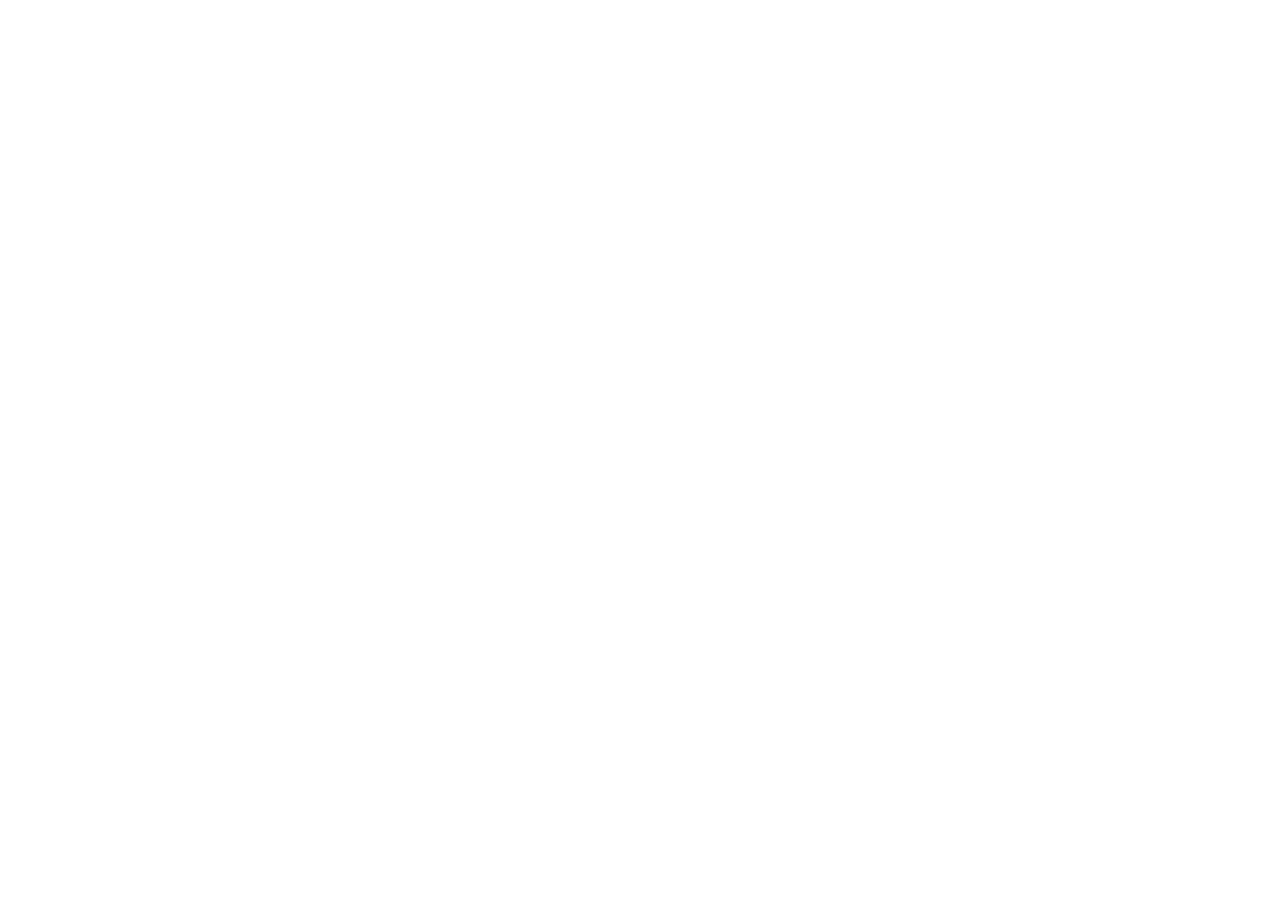
==== privacy-policy.html @ 927560ed "privacy policy" ====
<!DOCTYPE html>
<html lang="en">
    <head>
        <meta charset="UTF-8">
        <meta name="viewport" content="width=device-width, initial-scale=1.0">
        <title>Privacy Policy - Run Buddy</title>
    </head>
    <body>
    
    </body>
</html>
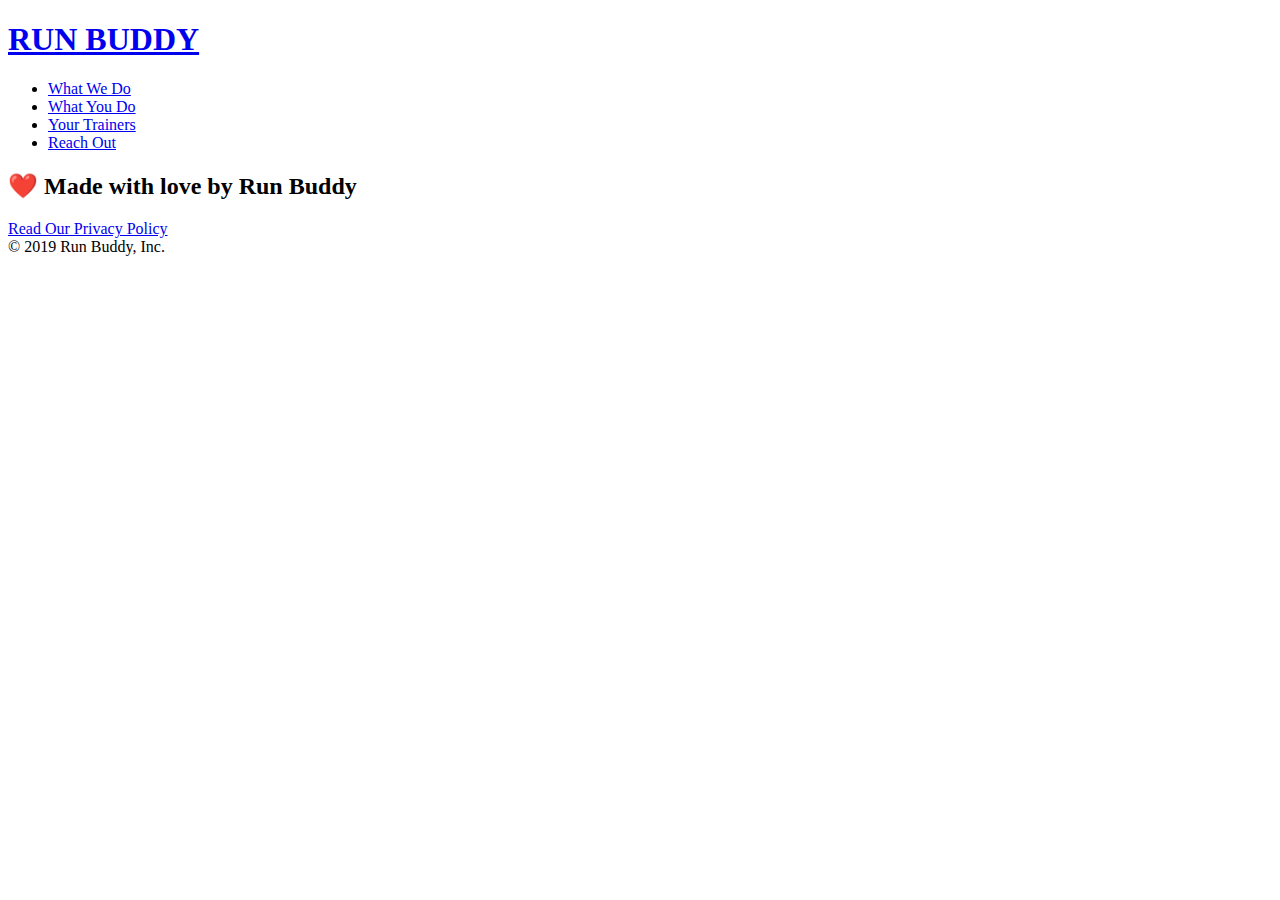
==== commit ff5c8187: "end of 1.6" ====
--- a/privacy-policy.html
+++ b/privacy-policy.html
@@ -6,6 +6,41 @@
         <title>Privacy Policy - Run Buddy</title>
     </head>
     <body>
-    
+        <header>
+            <h1>
+              <a href="/">RUN BUDDY</a>
+            </h1>
+            <nav>
+                <!-- Unorderd list element -->
+              <ul>
+                <li>
+                  <a href="./index.html#what-we-do">What We Do</a>
+                </li>
+                <li>
+                  <a href="./index.html#what-you-do">What You Do</a>
+                </li>
+                <li>
+                  <a href="./index.html#your-trainers">Your Trainers</a>
+                </li>
+                <li>
+                  <a href="./index.html#reach-out">Reach Out</a>
+                </li>
+              </ul>
+            </nav>
+        </header>        
+        
+        <!--hero/jumbotron-->
+        <section class="hero">
+       
+        </section>
+        <!-- end hero -->
+        
+        <footer>
+            <h2>❤️ Made with love by Run Buddy</h2>
+            <div>
+                <a href="#">Read Our Privacy Policy</a><br />
+                &copy; 2019 Run Buddy, Inc.
+            </div>
+        </footer>
     </body>
 </html>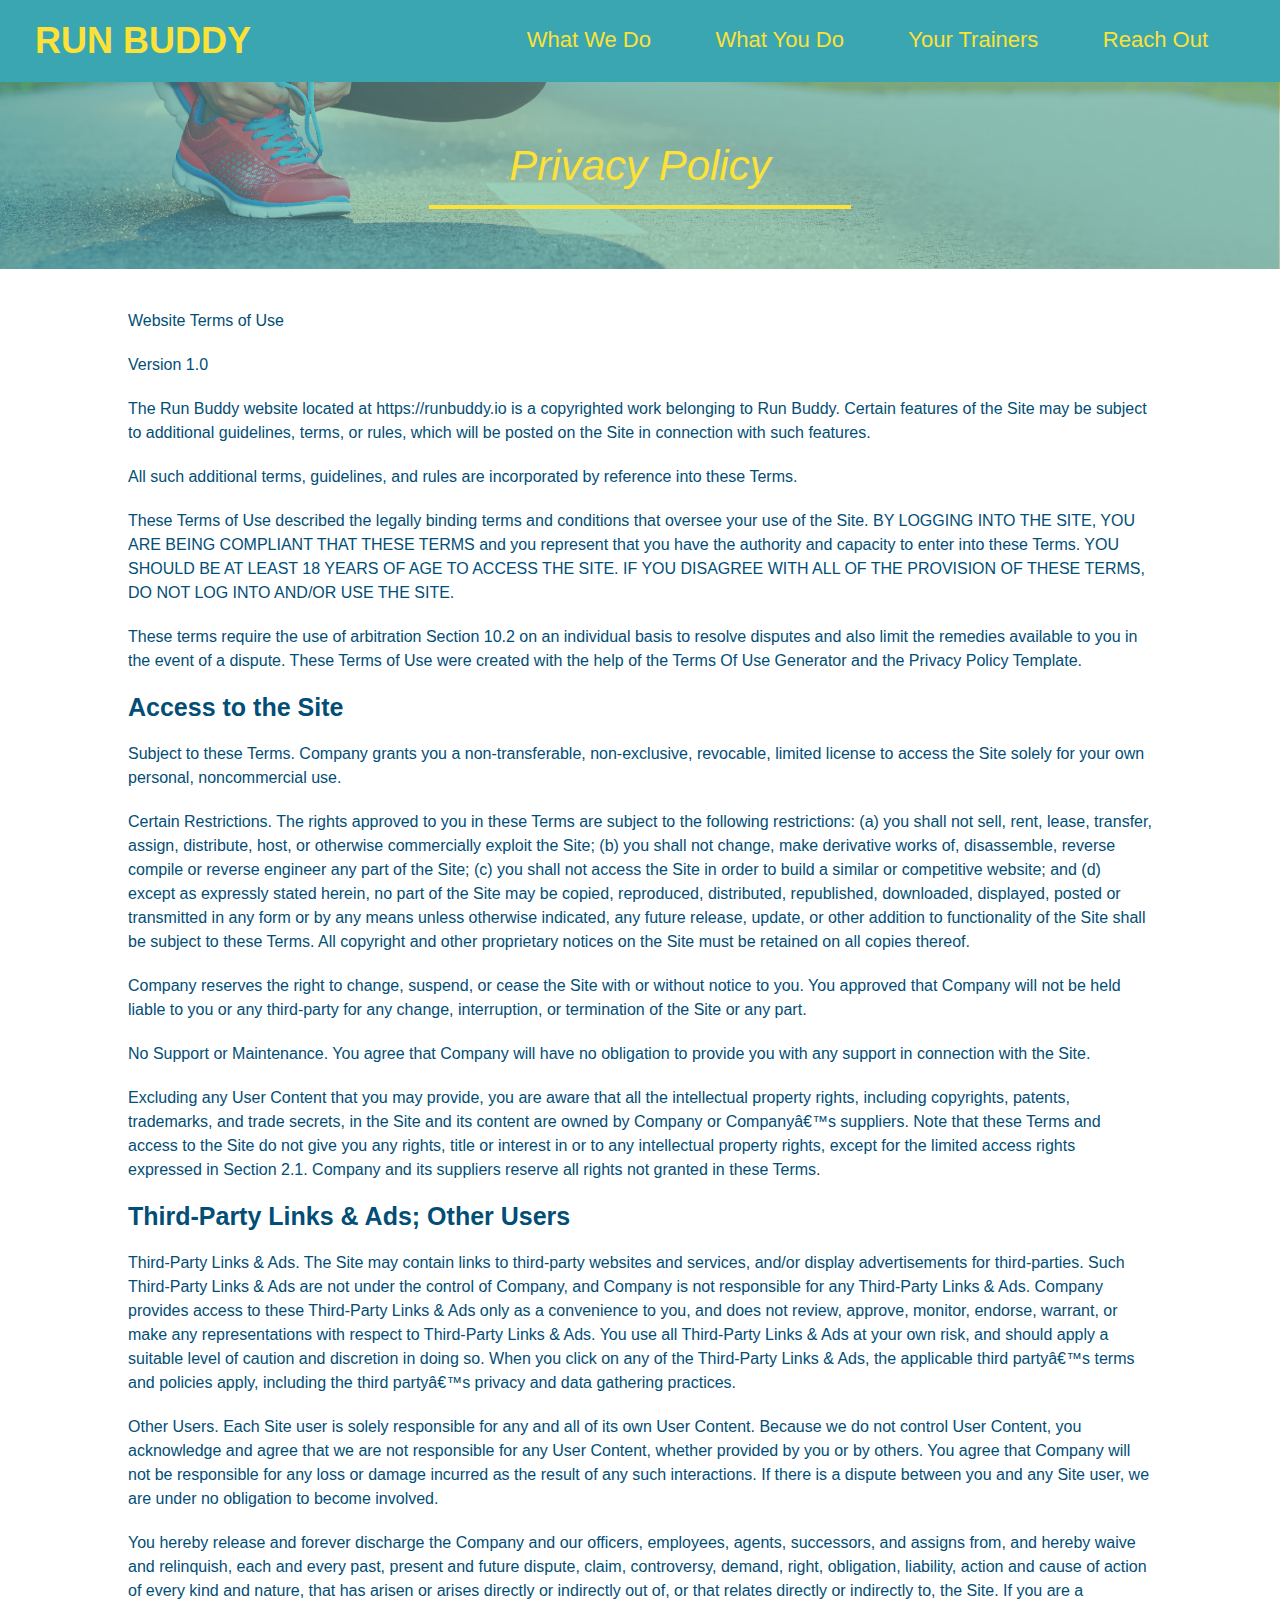
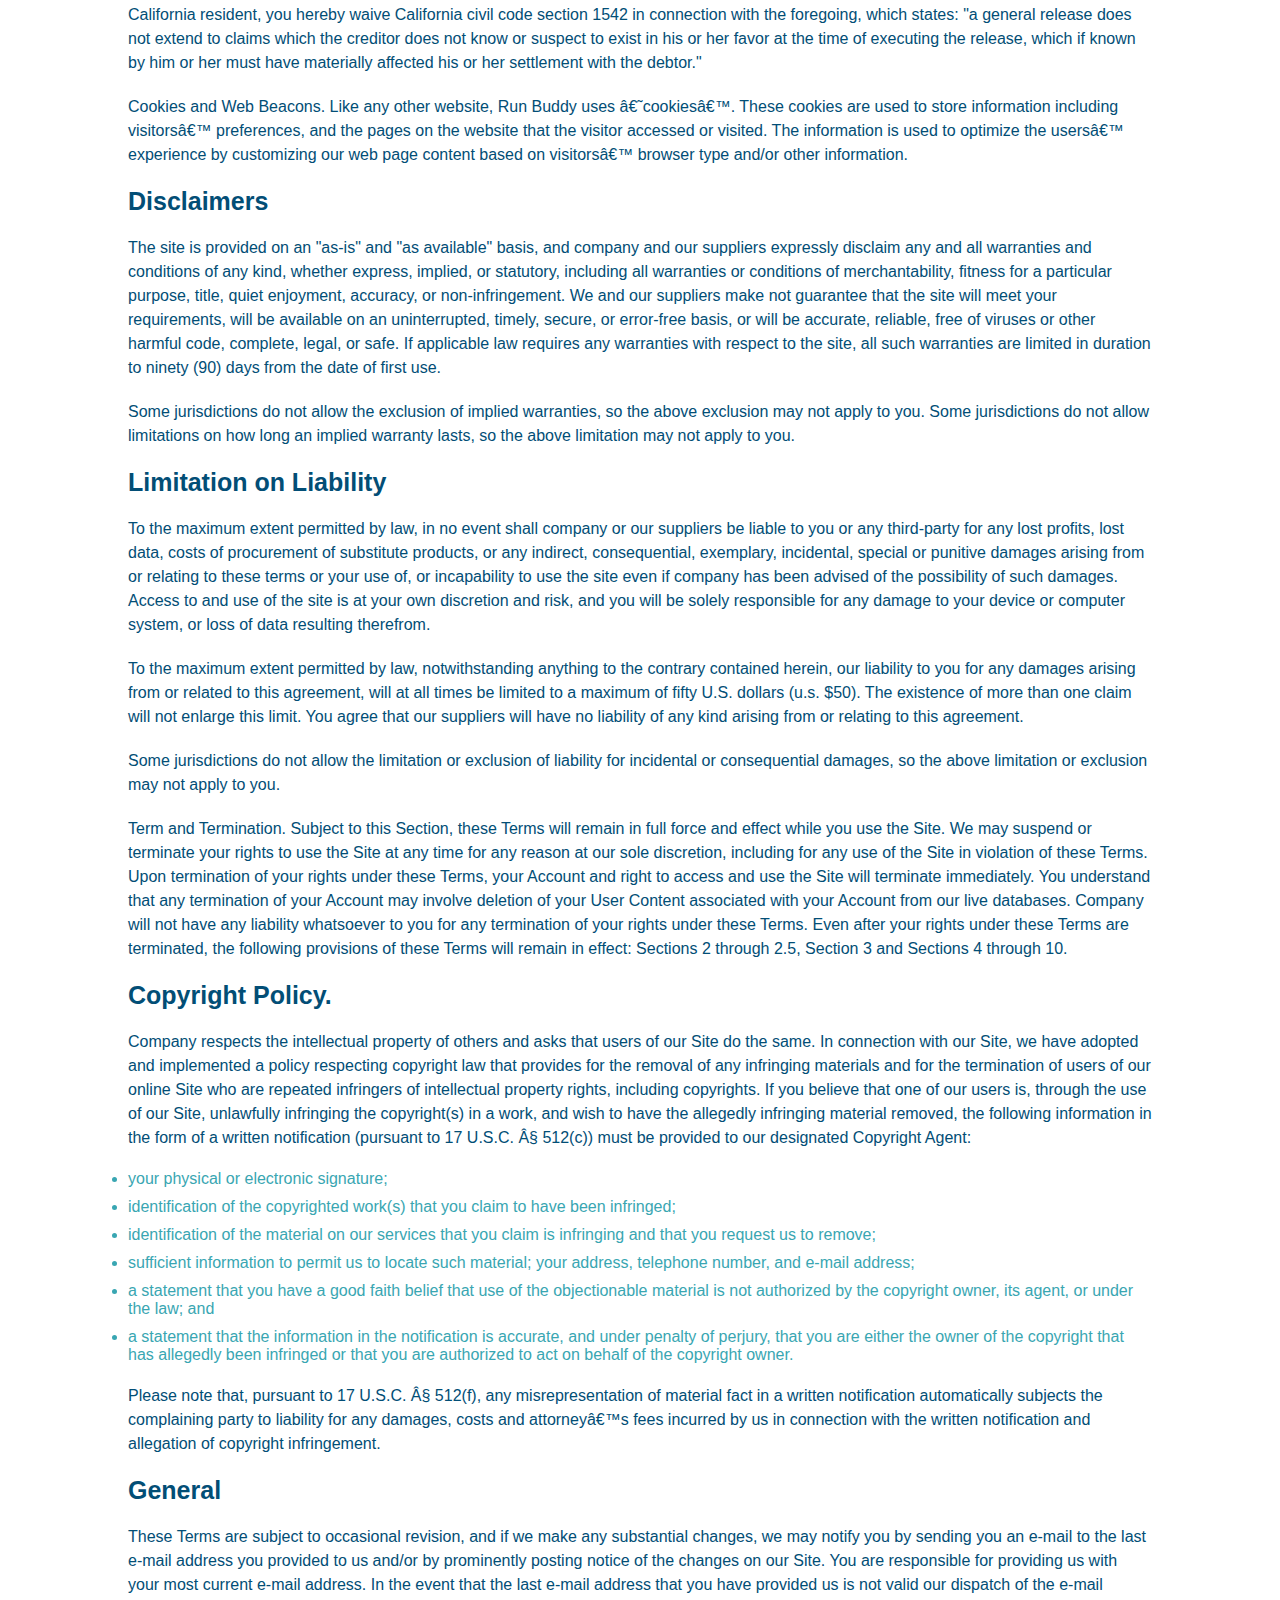
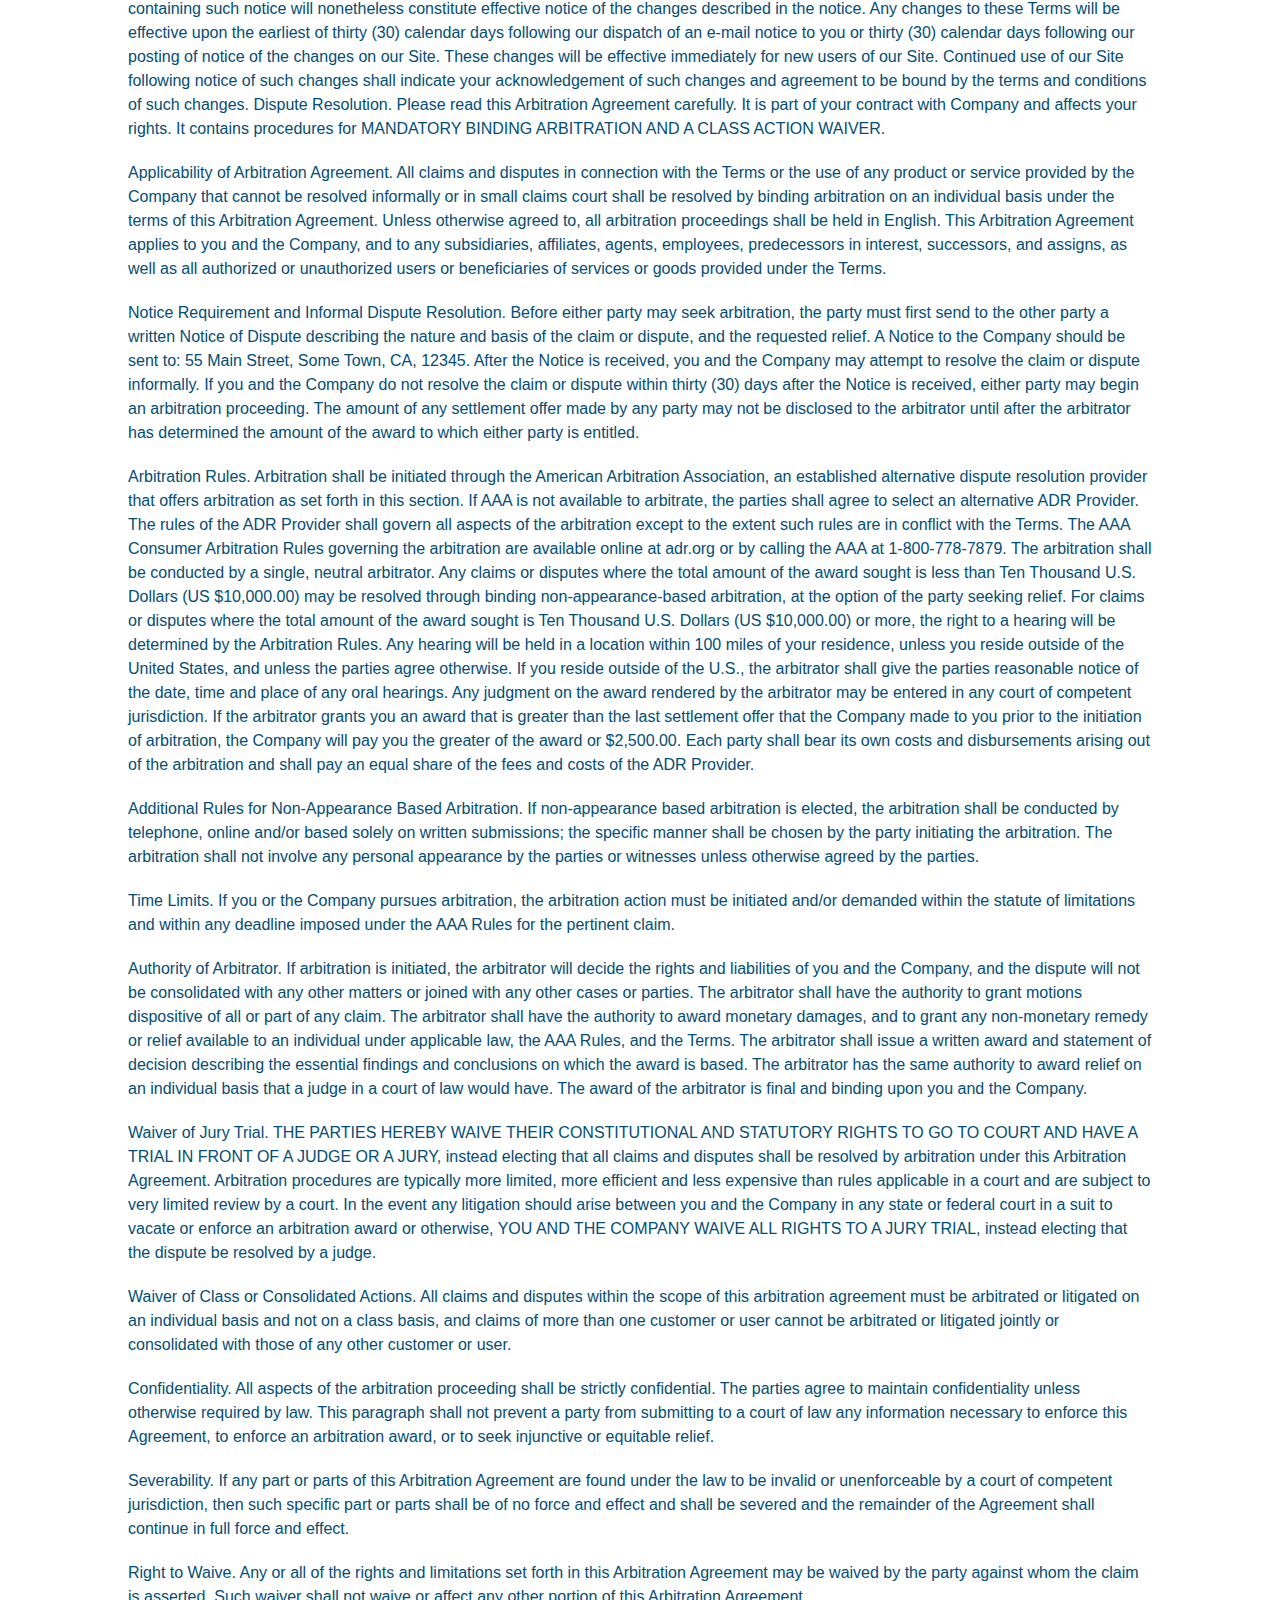
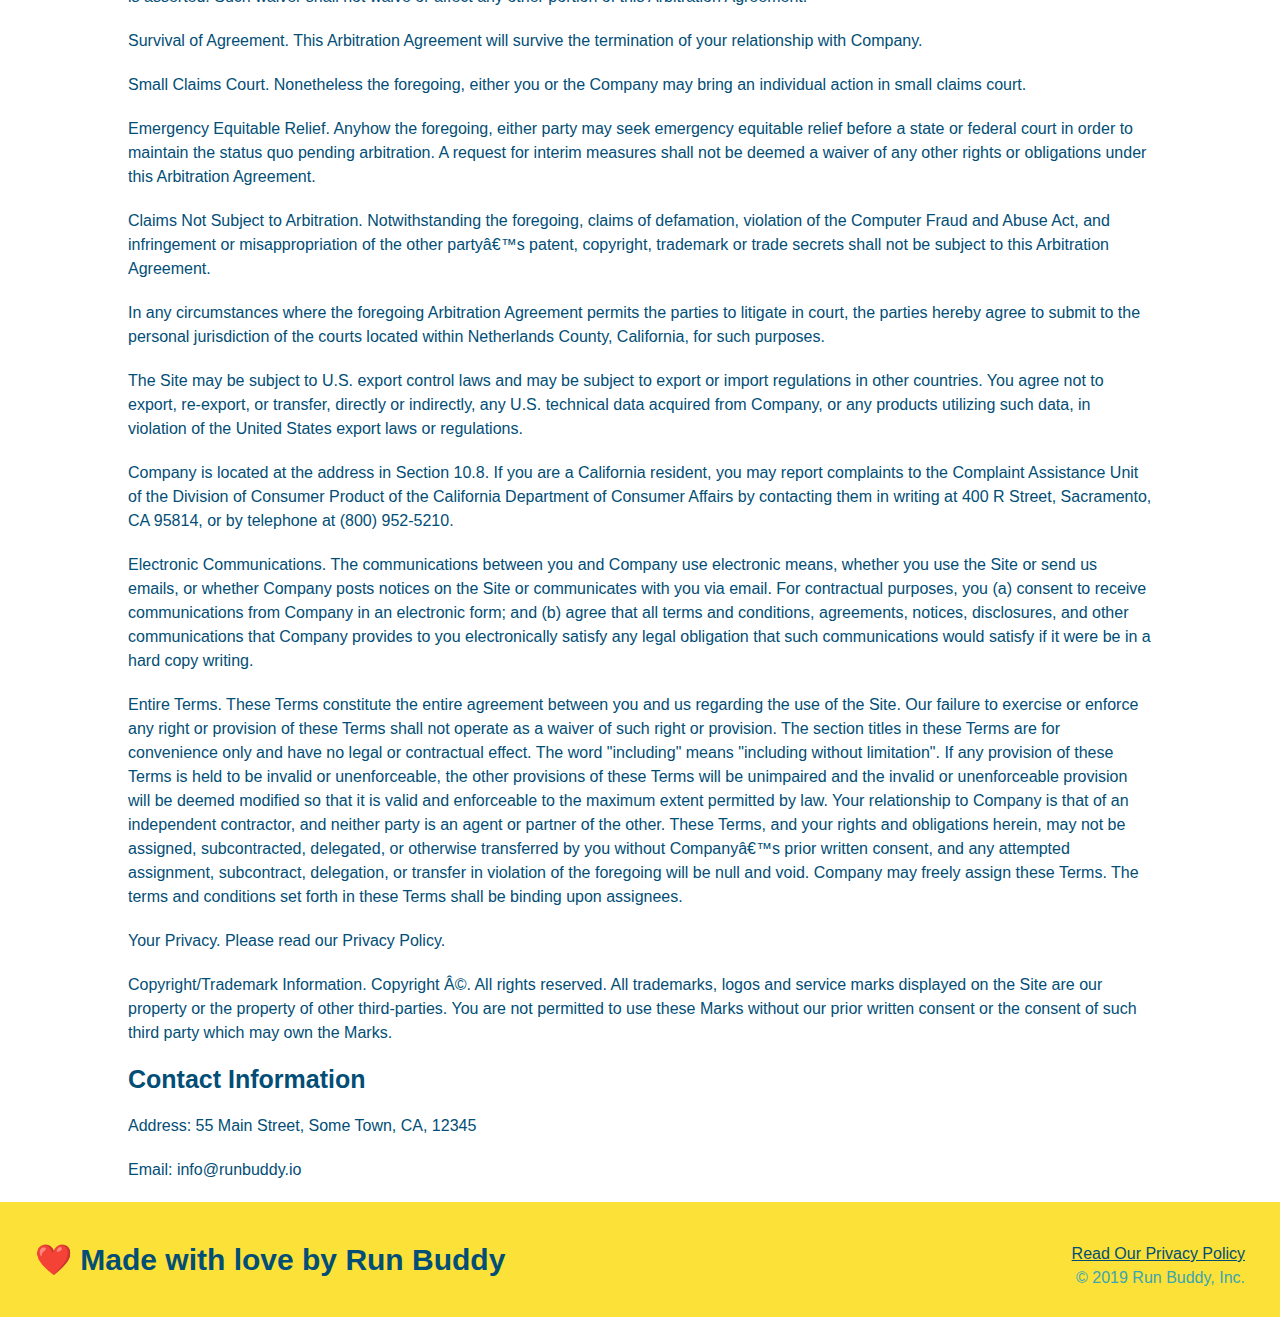
==== commit 8286af7d: "end of module 1" ====
--- a/privacy-policy.html
+++ b/privacy-policy.html
@@ -1,10 +1,14 @@
 <!DOCTYPE html>
 <html lang="en">
     <head>
-        <meta charset="UTF-8">
-        <meta name="viewport" content="width=device-width, initial-scale=1.0">
+        <meta charset="UTF-8" />
         <title>Privacy Policy - Run Buddy</title>
+
+    <link rel="stylesheet" href="./assets/css/style.css">
+    
+    <link rel="stylesheet" href="./assets/css/secondary-styles.css">
     </head>
+    
     <body>
         <header>
             <h1>
@@ -31,9 +35,433 @@
         
         <!--hero/jumbotron-->
         <section class="hero">
-       
+            <h2 class="page-title">
+                Privacy Policy
+            </h2>
         </section>
         <!-- end hero -->
+
+        <article class="secondary-content">
+            
+            <p>
+                Website Terms of Use
+            </p>
+
+            <p>
+                Version 1.0
+            </p>
+
+            <p>
+                The Run Buddy website located at https://runbuddy.io is a copyrighted work belonging to Run Buddy. Certain
+                features of the Site may be subject to additional guidelines, terms, or rules, which will be posted on the Site
+                in connection with such features.
+            </p>
+
+            <p>
+                All such additional terms, guidelines, and rules are incorporated by reference into these Terms.
+            </p>
+
+            <p>
+                These Terms of Use described the legally binding terms and conditions that oversee your use of the Site. BY
+                LOGGING INTO THE SITE, YOU ARE BEING COMPLIANT THAT THESE TERMS and you represent that you have the authority
+                and capacity to enter into these Terms. YOU SHOULD BE AT LEAST 18 YEARS OF AGE TO ACCESS THE SITE. IF YOU
+                DISAGREE WITH ALL OF THE PROVISION OF THESE TERMS, DO NOT LOG INTO AND/OR USE THE SITE.
+            </p>
+
+            <p>
+                These terms require the use of arbitration Section 10.2 on an individual basis to resolve disputes and also
+                limit the remedies available to you in the event of a dispute. These Terms of Use were created with the help of
+                the Terms Of Use Generator and the Privacy Policy Template.
+            </p>
+
+            <h3>
+                Access to the Site
+            </h3>
+
+            <p>
+                Subject to these Terms. Company grants you a non-transferable, non-exclusive, revocable, limited license to
+                access the Site solely for your own personal, noncommercial use.
+            </p>
+
+            <p>
+                Certain Restrictions. The rights approved to you in these Terms are subject to the following restrictions: (a)
+                you shall not sell, rent, lease, transfer, assign, distribute, host, or otherwise commercially exploit the Site;
+                (b) you shall not change, make derivative works of, disassemble, reverse compile or reverse engineer any part of
+                the Site; (c) you shall not access the Site in order to build a similar or competitive website; and (d) except
+                as expressly stated herein, no part of the Site may be copied, reproduced, distributed, republished, downloaded,
+                displayed, posted or transmitted in any form or by any means unless otherwise indicated, any future release,
+                update, or other addition to functionality of the Site shall be subject to these Terms. All copyright and other
+                proprietary notices on the Site must be retained on all copies thereof.
+            </p>
+
+            <p>
+                Company reserves the right to change, suspend, or cease the Site with or without notice to you. You approved
+                that Company will not be held liable to you or any third-party for any change, interruption, or termination of
+                the Site or any part.
+            </p>
+
+            <p>
+                No Support or Maintenance. You agree that Company will have no obligation to provide you with any support in
+                connection with the Site.
+            </p>
+
+            <p>
+                Excluding any User Content that you may provide, you are aware that all the intellectual property rights,
+                including copyrights, patents, trademarks, and trade secrets, in the Site and its content are owned by Company
+                or Companyâ€™s suppliers. Note that these Terms and access to the Site do not give you any rights, title or
+                interest in or to any intellectual property rights, except for the limited access rights expressed in Section
+                2.1. Company and its suppliers reserve all rights not granted in these Terms.
+            </p>
+
+            <h3>
+                Third-Party Links & Ads; Other Users
+            </h3>
+
+            <p>
+                Third-Party Links & Ads. The Site may contain links to third-party websites and services, and/or display
+                advertisements for third-parties. Such Third-Party Links & Ads are not under the control of Company, and Company
+                is not responsible for any Third-Party Links & Ads. Company provides access to these Third-Party Links & Ads
+                only as a convenience to you, and does not review, approve, monitor, endorse, warrant, or make any
+                representations with respect to Third-Party Links & Ads. You use all Third-Party Links & Ads at your own risk,
+                and should apply a suitable level of caution and discretion in doing so. When you click on any of the
+                Third-Party Links & Ads, the applicable third partyâ€™s terms and policies apply, including the third partyâ€™s
+                privacy and data gathering practices.
+            </p>
+
+            <p>
+                Other Users. Each Site user is solely responsible for any and all of its own User Content. Because we do not
+                control User Content, you acknowledge and agree that we are not responsible for any User Content, whether
+                provided by you or by others. You agree that Company will not be responsible for any loss or damage incurred as
+                the result of any such interactions. If there is a dispute between you and any Site user, we are under no
+                obligation to become involved.
+            </p>
+
+            <p>
+                You hereby release and forever discharge the Company and our officers, employees, agents, successors, and
+                assigns from, and hereby waive and relinquish, each and every past, present and future dispute, claim,
+                controversy, demand, right, obligation, liability, action and cause of action of every kind and nature, that has
+                arisen or arises directly or indirectly out of, or that relates directly or indirectly to, the Site. If you are
+                a California resident, you hereby waive California civil code section 1542 in connection with the foregoing,
+                which states: "a general release does not extend to claims which the creditor does not know or suspect to exist
+                in his or her favor at the time of executing the release, which if known by him or her must have materially
+                affected his or her settlement with the debtor."
+            </p>
+
+            <p>
+                Cookies and Web Beacons. Like any other website, Run Buddy uses â€˜cookiesâ€™. These cookies are used to store
+                information including visitorsâ€™ preferences, and the pages on the website that the visitor accessed or visited.
+                The information is used to optimize the usersâ€™ experience by customizing our web page content based on visitorsâ€™
+                browser type and/or other information.
+            </p>
+
+            <h3>
+                Disclaimers
+            </h3>
+
+            <p>
+                The site is provided on an "as-is" and "as available" basis, and company and our suppliers expressly disclaim
+                any and all warranties and conditions of any kind, whether express, implied, or statutory, including all
+                warranties or conditions of merchantability, fitness for a particular purpose, title, quiet enjoyment, accuracy,
+                or non-infringement. We and our suppliers make not guarantee that the site will meet your requirements, will be
+                available on an uninterrupted, timely, secure, or error-free basis, or will be accurate, reliable, free of
+                viruses or other harmful code, complete, legal, or safe. If applicable law requires any warranties with respect
+                to the site, all such warranties are limited in duration to ninety (90) days from the date of first use.
+            </p>
+
+            <p>
+                Some jurisdictions do not allow the exclusion of implied warranties, so the above exclusion may not apply to
+                you. Some jurisdictions do not allow limitations on how long an implied warranty lasts, so the above limitation
+                may not apply to you.
+            </p>
+
+            <h3>
+                Limitation on Liability
+            </h3>
+
+            <p>
+                To the maximum extent permitted by law, in no event shall company or our suppliers be liable to you or any
+                third-party for any lost profits, lost data, costs of procurement of substitute products, or any indirect,
+                consequential, exemplary, incidental, special or punitive damages arising from or relating to these terms or
+                your use of, or incapability to use the site even if company has been advised of the possibility of such
+                damages. Access to and use of the site is at your own discretion and risk, and you will be solely responsible
+                for any damage to your device or computer system, or loss of data resulting therefrom.
+            </p>
+
+            <p>
+                To the maximum extent permitted by law, notwithstanding anything to the contrary contained herein, our liability
+                to you for any damages arising from or related to this agreement, will at all times be limited to a maximum of
+                fifty U.S. dollars (u.s. $50). The existence of more than one claim will not enlarge this limit. You agree that
+                our suppliers will have no liability of any kind arising from or relating to this agreement.
+            </p>
+
+            <p>
+                Some jurisdictions do not allow the limitation or exclusion of liability for incidental or consequential
+                damages, so the above limitation or exclusion may not apply to you.
+            </p>
+
+            <p>
+                Term and Termination. Subject to this Section, these Terms will remain in full force and effect while you use
+                the Site. We may suspend or terminate your rights to use the Site at any time for any reason at our sole
+                discretion, including for any use of the Site in violation of these Terms. Upon termination of your rights under
+                these Terms, your Account and right to access and use the Site will terminate immediately. You understand that
+                any termination of your Account may involve deletion of your User Content associated with your Account from our
+                live databases. Company will not have any liability whatsoever to you for any termination of your rights under
+                these Terms. Even after your rights under these Terms are terminated, the following provisions of these Terms
+                will remain in effect: Sections 2 through 2.5, Section 3 and Sections 4 through 10.
+            </p>
+
+            <h3>
+                Copyright Policy.
+            </h3>
+
+            <p>
+                Company respects the intellectual property of others and asks that users of our Site do the same. In connection
+                with our Site, we have adopted and implemented a policy respecting copyright law that provides for the removal
+                of any infringing materials and for the termination of users of our online Site who are repeated infringers of
+                intellectual property rights, including copyrights. If you believe that one of our users is, through the use of
+                our Site, unlawfully infringing the copyright(s) in a work, and wish to have the allegedly infringing material
+                removed, the following information in the form of a written notification (pursuant to 17 U.S.C. Â§ 512(c)) must
+                be provided to our designated Copyright Agent:
+            </p>
+
+            <ul>
+                <li>
+                your physical or electronic signature;
+                </li>
+                <li>
+                identification of the copyrighted work(s) that you claim to have been infringed;
+                </li>
+                <li>
+                identification of the material on our services that you claim is infringing and that you request us to remove;
+                </li>
+                <li>
+                sufficient information to permit us to locate such material; your address, telephone number, and e-mail
+                address;
+                </li>
+                <li>
+                a statement that you have a good faith belief that use of the objectionable material is not authorized by the
+                copyright owner, its agent, or under the law; and
+                </li>
+                <li>
+                a statement that the information in the notification is accurate, and under penalty of perjury, that you are
+                either the owner of the copyright that has allegedly been infringed or that you are authorized to act on
+                behalf of the copyright owner.
+                </li>
+            </ul>
+
+            <p>
+                Please note that, pursuant to 17 U.S.C. Â§ 512(f), any misrepresentation of material fact in a written
+                notification automatically subjects the complaining party to liability for any damages, costs and attorneyâ€™s
+                fees incurred by us in connection with the written notification and allegation of copyright infringement.
+            </p>
+
+            <h3>
+                General
+            </h3>
+
+            <p>
+                These Terms are subject to occasional revision, and if we make any substantial changes, we may notify you by
+                sending you an e-mail to the last e-mail address you provided to us and/or by prominently posting notice of the
+                changes on our Site. You are responsible for providing us with your most current e-mail address. In the event
+                that the last e-mail address that you have provided us is not valid our dispatch of the e-mail containing such
+                notice will nonetheless constitute effective notice of the changes described in the notice. Any changes to these
+                Terms will be effective upon the earliest of thirty (30) calendar days following our dispatch of an e-mail
+                notice to you or thirty (30) calendar days following our posting of notice of the changes on our Site. These
+                changes will be effective immediately for new users of our Site. Continued use of our Site following notice of
+                such changes shall indicate your acknowledgement of such changes and agreement to be bound by the terms and
+                conditions of such changes. Dispute Resolution. Please read this Arbitration Agreement carefully. It is part of
+                your contract with Company and affects your rights. It contains procedures for MANDATORY BINDING ARBITRATION AND
+                A CLASS ACTION WAIVER.
+            </p>
+
+            <p>
+                Applicability of Arbitration Agreement. All claims and disputes in connection with the Terms or the use of any
+                product or service provided by the Company that cannot be resolved informally or in small claims court shall be
+                resolved by binding arbitration on an individual basis under the terms of this Arbitration Agreement. Unless
+                otherwise agreed to, all arbitration proceedings shall be held in English. This Arbitration Agreement applies to
+                you and the Company, and to any subsidiaries, affiliates, agents, employees, predecessors in interest,
+                successors, and assigns, as well as all authorized or unauthorized users or beneficiaries of services or goods
+                provided under the Terms.
+            </p>
+
+            <p>
+                Notice Requirement and Informal Dispute Resolution. Before either party may seek arbitration, the party must
+                first send to the other party a written Notice of Dispute describing the nature and basis of the claim or
+                dispute, and the requested relief. A Notice to the Company should be sent to: 55 Main Street, Some Town, CA,
+                12345. After the Notice is received, you and the Company may attempt to resolve the claim or dispute informally.
+                If you and the Company do not resolve the claim or dispute within thirty (30) days after the Notice is received,
+                either party may begin an arbitration proceeding. The amount of any settlement offer made by any party may not
+                be disclosed to the arbitrator until after the arbitrator has determined the amount of the award to which either
+                party is entitled.
+            </p>
+
+            <p>
+                Arbitration Rules. Arbitration shall be initiated through the American Arbitration Association, an established
+                alternative dispute resolution provider that offers arbitration as set forth in this section. If AAA is not
+                available to arbitrate, the parties shall agree to select an alternative ADR Provider. The rules of the ADR
+                Provider shall govern all aspects of the arbitration except to the extent such rules are in conflict with the
+                Terms. The AAA Consumer Arbitration Rules governing the arbitration are available online at adr.org or by
+                calling the AAA at 1-800-778-7879. The arbitration shall be conducted by a single, neutral arbitrator. Any
+                claims or disputes where the total amount of the award sought is less than Ten Thousand U.S. Dollars (US
+                $10,000.00) may be resolved through binding non-appearance-based arbitration, at the option of the party seeking
+                relief. For claims or disputes where the total amount of the award sought is Ten Thousand U.S. Dollars (US
+                $10,000.00) or more, the right to a hearing will be determined by the Arbitration Rules. Any hearing will be
+                held in a location within 100 miles of your residence, unless you reside outside of the United States, and
+                unless the parties agree otherwise. If you reside outside of the U.S., the arbitrator shall give the parties
+                reasonable notice of the date, time and place of any oral hearings. Any judgment on the award rendered by the
+                arbitrator may be entered in any court of competent jurisdiction. If the arbitrator grants you an award that is
+                greater than the last settlement offer that the Company made to you prior to the initiation of arbitration, the
+                Company will pay you the greater of the award or $2,500.00. Each party shall bear its own costs and
+                disbursements arising out of the arbitration and shall pay an equal share of the fees and costs of the ADR
+                Provider.
+            </p>
+
+            <p>
+                Additional Rules for Non-Appearance Based Arbitration. If non-appearance based arbitration is elected, the
+                arbitration shall be conducted by telephone, online and/or based solely on written submissions; the specific
+                manner shall be chosen by the party initiating the arbitration. The arbitration shall not involve any personal
+                appearance by the parties or witnesses unless otherwise agreed by the parties.
+            </p>
+
+            <p>
+                Time Limits. If you or the Company pursues arbitration, the arbitration action must be initiated and/or demanded
+                within the statute of limitations and within any deadline imposed under the AAA Rules for the pertinent claim.
+            </p>
+
+            <p>
+                Authority of Arbitrator. If arbitration is initiated, the arbitrator will decide the rights and liabilities of
+                you and the Company, and the dispute will not be consolidated with any other matters or joined with any other
+                cases or parties. The arbitrator shall have the authority to grant motions dispositive of all or part of any
+                claim. The arbitrator shall have the authority to award monetary damages, and to grant any non-monetary remedy
+                or relief available to an individual under applicable law, the AAA Rules, and the Terms. The arbitrator shall
+                issue a written award and statement of decision describing the essential findings and conclusions on which the
+                award is based. The arbitrator has the same authority to award relief on an individual basis that a judge in a
+                court of law would have. The award of the arbitrator is final and binding upon you and the Company.
+            </p>
+
+            <p>
+                Waiver of Jury Trial. THE PARTIES HEREBY WAIVE THEIR CONSTITUTIONAL AND STATUTORY RIGHTS TO GO TO COURT AND HAVE
+                A TRIAL IN FRONT OF A JUDGE OR A JURY, instead electing that all claims and disputes shall be resolved by
+                arbitration under this Arbitration Agreement. Arbitration procedures are typically more limited, more efficient
+                and less expensive than rules applicable in a court and are subject to very limited review by a court. In the
+                event any litigation should arise between you and the Company in any state or federal court in a suit to vacate
+                or enforce an arbitration award or otherwise, YOU AND THE COMPANY WAIVE ALL RIGHTS TO A JURY TRIAL, instead
+                electing that the dispute be resolved by a judge.
+            </p>
+
+            <p>
+                Waiver of Class or Consolidated Actions. All claims and disputes within the scope of this arbitration agreement
+                must be arbitrated or litigated on an individual basis and not on a class basis, and claims of more than one
+                customer or user cannot be arbitrated or litigated jointly or consolidated with those of any other customer or
+                user.
+            </p>
+
+            <p>
+                Confidentiality. All aspects of the arbitration proceeding shall be strictly confidential. The parties agree to
+                maintain confidentiality unless otherwise required by law. This paragraph shall not prevent a party from
+                submitting to a court of law any information necessary to enforce this Agreement, to enforce an arbitration
+                award, or to seek injunctive or equitable relief.
+            </p>
+
+            <p>
+                Severability. If any part or parts of this Arbitration Agreement are found under the law to be invalid or
+                unenforceable by a court of competent jurisdiction, then such specific part or parts shall be of no force and
+                effect and shall be severed and the remainder of the Agreement shall continue in full force and effect.
+            </p>
+
+            <p>
+                Right to Waive. Any or all of the rights and limitations set forth in this Arbitration Agreement may be waived
+                by the party against whom the claim is asserted. Such waiver shall not waive or affect any other portion of this
+                Arbitration Agreement.
+            </p>
+
+            <p>
+                Survival of Agreement. This Arbitration Agreement will survive the termination of your relationship with
+                Company.
+            </p>
+
+            <p>
+                Small Claims Court. Nonetheless the foregoing, either you or the Company may bring an individual action in small
+                claims court.
+            </p>
+
+            <p>
+                Emergency Equitable Relief. Anyhow the foregoing, either party may seek emergency equitable relief before a
+                state or federal court in order to maintain the status quo pending arbitration. A request for interim measures
+                shall not be deemed a waiver of any other rights or obligations under this Arbitration Agreement.
+            </p>
+
+            <p>
+                Claims Not Subject to Arbitration. Notwithstanding the foregoing, claims of defamation, violation of the
+                Computer Fraud and Abuse Act, and infringement or misappropriation of the other partyâ€™s patent, copyright,
+                trademark or trade secrets shall not be subject to this Arbitration Agreement.
+            </p>
+
+            <p>
+                In any circumstances where the foregoing Arbitration Agreement permits the parties to litigate in court, the
+                parties hereby agree to submit to the personal jurisdiction of the courts located within Netherlands County,
+                California, for such purposes.
+            </p>
+
+            <p>
+                The Site may be subject to U.S. export control laws and may be subject to export or import regulations in other
+                countries. You agree not to export, re-export, or transfer, directly or indirectly, any U.S. technical data
+                acquired from Company, or any products utilizing such data, in violation of the United States export laws or
+                regulations.
+            </p>
+
+            <p>
+                Company is located at the address in Section 10.8. If you are a California resident, you may report complaints
+                to the Complaint Assistance Unit of the Division of Consumer Product of the California Department of Consumer
+                Affairs by contacting them in writing at 400 R Street, Sacramento, CA 95814, or by telephone at (800) 952-5210.
+            </p>
+
+            <p>
+                Electronic Communications. The communications between you and Company use electronic means, whether you use the
+                Site or send us emails, or whether Company posts notices on the Site or communicates with you via email. For
+                contractual purposes, you (a) consent to receive communications from Company in an electronic form; and (b)
+                agree that all terms and conditions, agreements, notices, disclosures, and other communications that Company
+                provides to you electronically satisfy any legal obligation that such communications would satisfy if it were be
+                in a hard copy writing.
+            </p>
+
+            <p>
+                Entire Terms. These Terms constitute the entire agreement between you and us regarding the use of the Site. Our
+                failure to exercise or enforce any right or provision of these Terms shall not operate as a waiver of such right
+                or provision. The section titles in these Terms are for convenience only and have no legal or contractual
+                effect. The word "including" means "including without limitation". If any provision of these Terms is held to be
+                invalid or unenforceable, the other provisions of these Terms will be unimpaired and the invalid or
+                unenforceable provision will be deemed modified so that it is valid and enforceable to the maximum extent
+                permitted by law. Your relationship to Company is that of an independent contractor, and neither party is an
+                agent or partner of the other. These Terms, and your rights and obligations herein, may not be assigned,
+                subcontracted, delegated, or otherwise transferred by you without Companyâ€™s prior written consent, and any
+                attempted assignment, subcontract, delegation, or transfer in violation of the foregoing will be null and void.
+                Company may freely assign these Terms. The terms and conditions set forth in these Terms shall be binding upon
+                assignees.
+            </p>
+
+            <p>
+                Your Privacy. Please read our Privacy Policy.
+            </p>
+
+            <p>
+                Copyright/Trademark Information. Copyright Â©. All rights reserved. All trademarks, logos and service marks
+                displayed on the Site are our property or the property of other third-parties. You are not permitted to use
+                these Marks without our prior written consent or the consent of such third party which may own the Marks.
+            </p>
+
+            <h3>
+                Contact Information
+            </h3>
+
+            <p>
+                Address: 55 Main Street, Some Town, CA, 12345
+            </p>
+
+            <p>
+                Email: info@runbuddy.io
+            </p>
+        </article>
         
         <footer>
             <h2>❤️ Made with love by Run Buddy</h2>
--- a/assets/css/style.css
+++ b/assets/css/style.css
@@ -0,0 +1,270 @@
+*{
+    margin: 0;
+    padding: 0;
+    box-sizing: border-box;
+}
+
+body {
+    /* more on this crazy alphanumerical value in a minute! */
+    color: #39a6b2;
+    font-family: Helvetica, Arial, sans-serif;
+}
+
+/* apply styles to <header> */
+header {
+   padding: 20px 35px;
+   background-color: #39a6b2;    
+}
+
+header h1 {
+    font-weight: bold;
+    font-size: 36px;
+    color: #fce138;
+    margin: 0;
+    display: inline;
+}
+
+header a {
+    text-decoration: none;
+    color: #fce138;
+}
+
+header nav{
+    float: right;
+    margin: 7px;
+}
+
+header nav ul li {
+    display: inline;
+}
+
+header nav ul li a {
+    margin: 0 30px;
+    font-weight: lighter;
+    font-size: 22px;
+}
+
+footer {
+    background: #fce138;
+    width: 100%;
+    padding: 40px 35px;
+}
+
+footer h2 {
+    display: inline;
+    color: #024e76;
+    font-size: 30px;
+    margin: 0;
+}
+
+footer div {
+    float: right;
+    line-height: 1.5;
+    text-align: right;
+}
+
+footer a {
+    color: #024e76;
+}
+
+
+section {
+    padding: 60px;    
+}
+
+/* hero style start*/
+.hero {
+    background-image: url("../images/hero-bg.jpg");
+    height: 600px;
+    background-size: cover;
+    background-position: center;
+    position: relative;
+}
+
+/* hero form style */
+
+.hero-form {
+    border: 3px solid #024e76;
+    background-color: #fce138;
+    padding: 20px;
+    width: 500px;
+    color: #024e76;
+    position: absolute;
+    bottom: 120px;
+    right: 140px;
+}
+
+.hero-form h3 {
+    margin: 0;
+    font-size: 24px;
+}
+
+.hero-form p {
+    margin: 5px 0 10px 0;
+}
+.form-input {
+    border: 1px solid #024e76;
+    display: block;
+    padding: 7px 15px;
+    font-size: 16px;
+    color: #024e76;
+    width: 100%;
+    margin-bottom: 15px;
+}
+
+.hero-form label {
+    margin: 0 5px;
+}
+
+.hero-form button{
+    color: #fce138;
+    background-color: #024e76;
+    border: none;
+    padding: 10px 20px;
+    font-size: 16px;
+}
+
+.section-title {
+    font-size: 55px;
+    color: #024e76;
+    margin-bottom: 35px;
+    padding: 0 100px 20px 100px;
+    display: inline-block;
+    border-bottom: 3px solid;
+}
+
+.primary-border{
+    border-color: #fce138;
+}
+
+.secondary-border {
+    border-color: #39a6b2;
+}
+
+.intro {
+    text-align: center;
+}
+
+.intro p {
+    line-height: 1.7;
+    color: #39a6b2;
+    width: 80%;
+    font-size: 20px;
+    margin: 0 auto;
+}
+
+.steps {
+    text-align: center;
+    background: #fce138;
+}
+
+.steps div {
+    margin-bottom: 80px;
+}
+
+.steps img {
+    width: 15%;
+    margin: 10px 0;
+}
+
+.steps h3 {
+    color: #024e76;
+    font-size: 46px;
+    margin-top: 10px;
+}
+
+.steps p {
+    color: #39a6b2;
+    font-size: 23px;
+}
+
+.steps span{
+    font-size: 38px;
+}
+
+.trainers {
+    text-align: center;
+}
+
+.trainer {
+    width: 900px;
+    margin: 0 auto 30px auto;
+    background: #024e76;
+    color: #fce138;
+    overflow: auto;
+}
+
+.trainer img {
+    width: 35%;
+    float: left;
+}
+
+.trainer-bio {
+    padding: 35px;
+    float: left;
+    width: 65%;
+}
+
+.text-left {
+    text-align: left;
+}
+
+.text-right {
+    text-align: right;
+}
+
+.trainer-bio h3 {
+    font-size: 32px;
+    margin-bottom: 8px;
+}
+
+.trainer-bio h4 {
+    font-weight: lighter;
+    font-size: 26px;
+    margin-bottom: 25px;
+}
+
+.trainer-bio p {
+    font-size: 17px;
+    line-height: 1.3;
+}
+
+.contact{
+    text-align: center;
+    background: #024e76;
+}
+
+.contact h2 {
+    color: #fce138;
+}
+
+.contact-info iframe {
+    width: 400px;
+    height: 400px;
+}
+
+.contact-info div {
+    width: 410px;
+    display: inline-block;  
+    vertical-align: top;
+    text-align: left;
+    margin: 30px 0 0 60px;
+    color: white;
+}
+
+.contact-info h3 {
+    color: #fce138;
+    font-size: 32px;
+}
+
+.contact-info p, .contact-info address {
+    margin: 20px 0;
+    line-height: 1.5;
+    font-size: 20px;
+    font-style: normal;
+
+}
+
+.contact-info a {
+    color: #fce138;
+}
--- a/assets/css/secondary-styles.css
+++ b/assets/css/secondary-styles.css
@@ -0,0 +1,40 @@
+.hero {
+    background-position: bottom;
+    height: auto;   
+    text-align: center;
+    margin-bottom: 40px;
+}
+
+.page-title{
+    color: #fce138;
+    display: inline-block;
+    border-bottom: 4px solid #fce138;
+    padding: 0px 80px 15px 80px;
+    font-weight: normal;
+    font-size: 42px;
+    font-style: italic;
+}
+
+.secondary-content {
+    width: 80%;
+    margin: 0 auto;
+    color: #024e76;
+    }
+
+.secondary-content h3 {
+    font-size: 25px;
+    margin: 20px 0 20px 0;
+
+}
+
+.secondary-content p {
+    font-size: 16px;
+    line-height: 1.5;
+    margin: 20px 0 20px 0;
+}
+
+.secondary-content li{
+    color: #39a6b2;
+    margin: 10px 0 10px 0;
+}
+
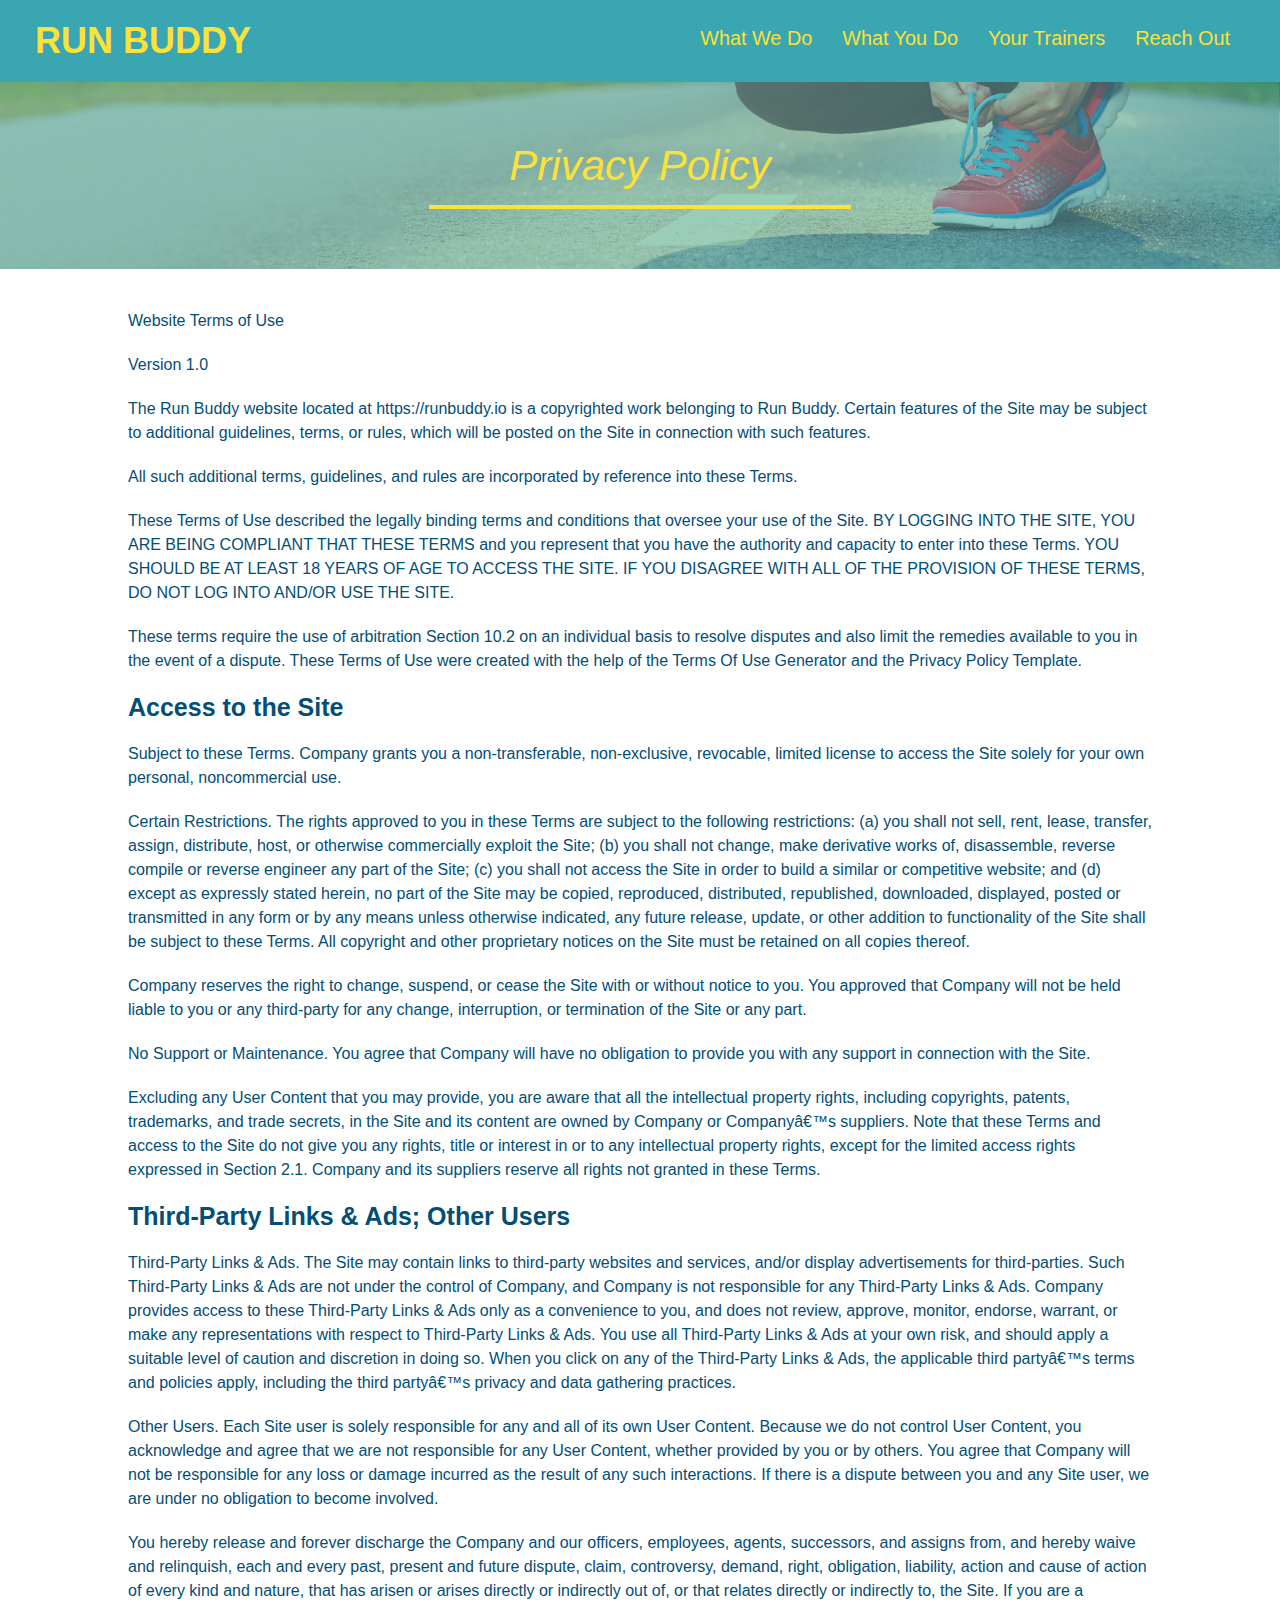
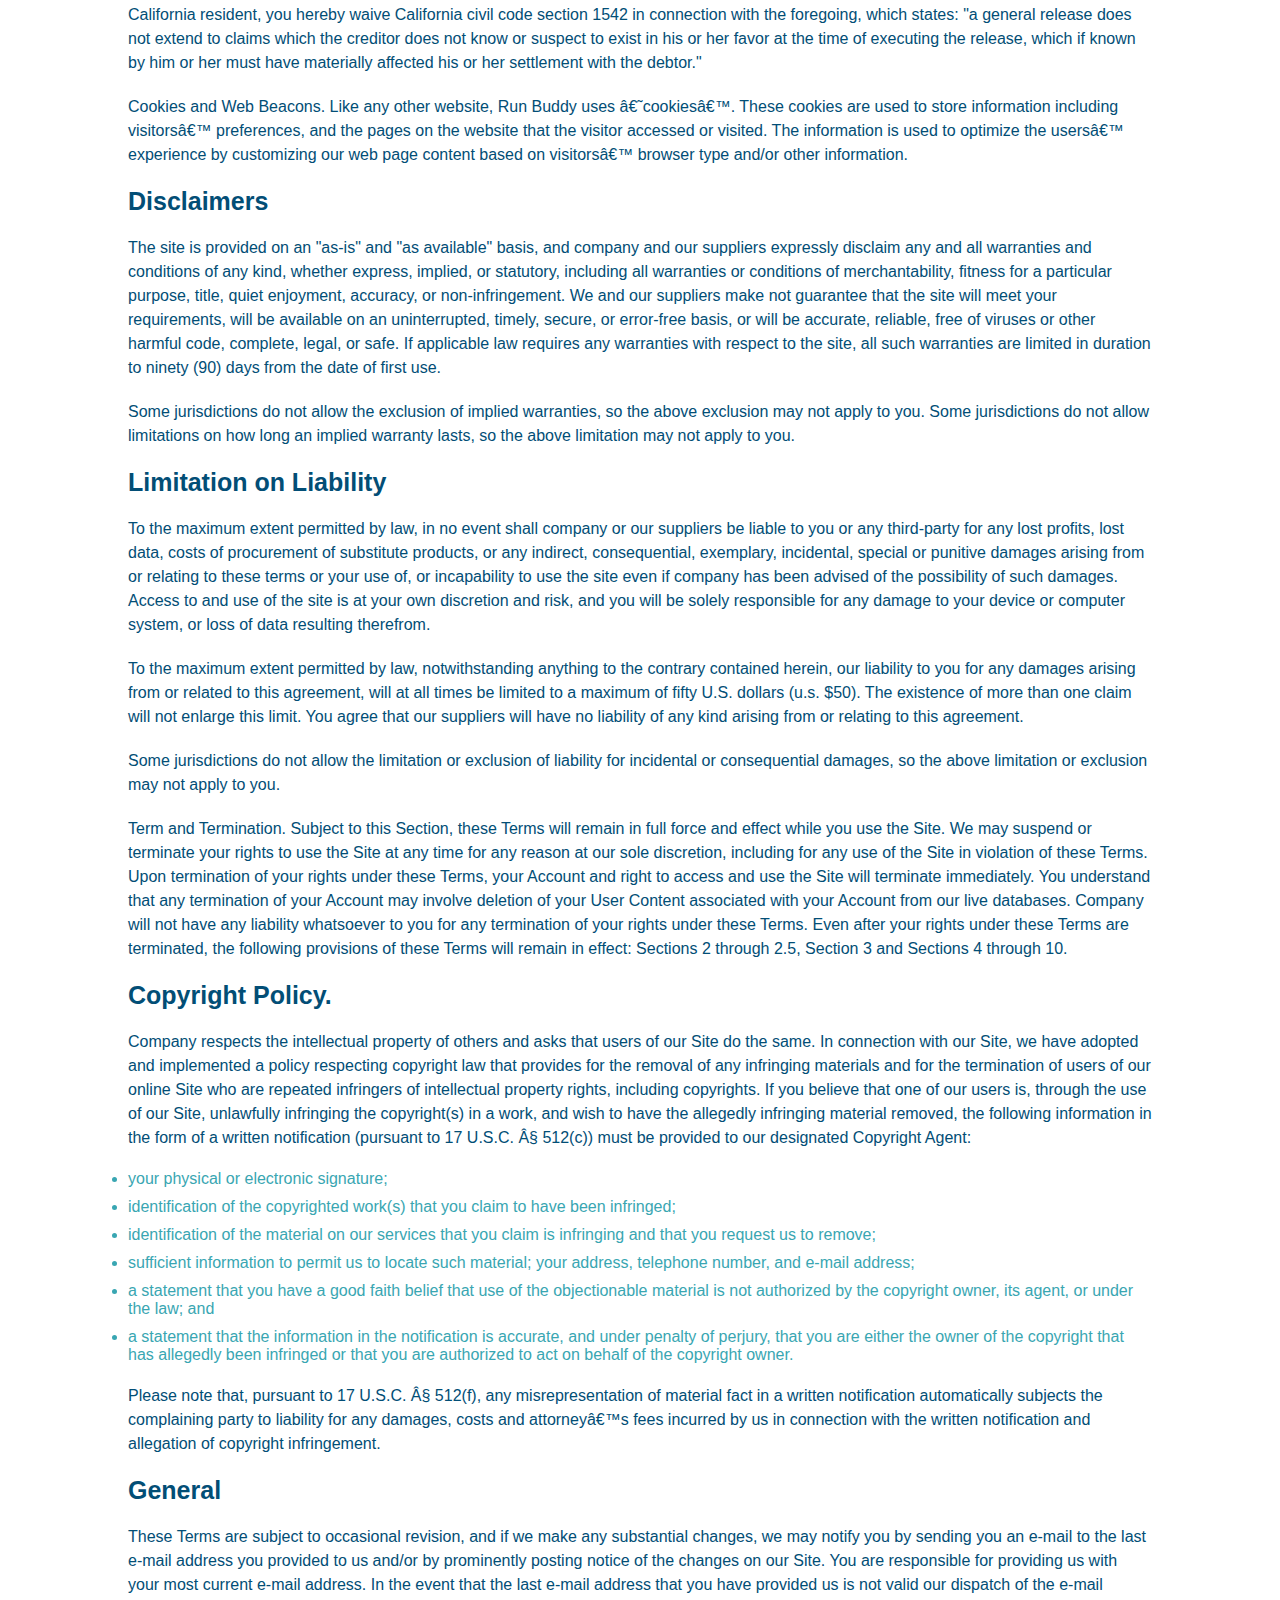
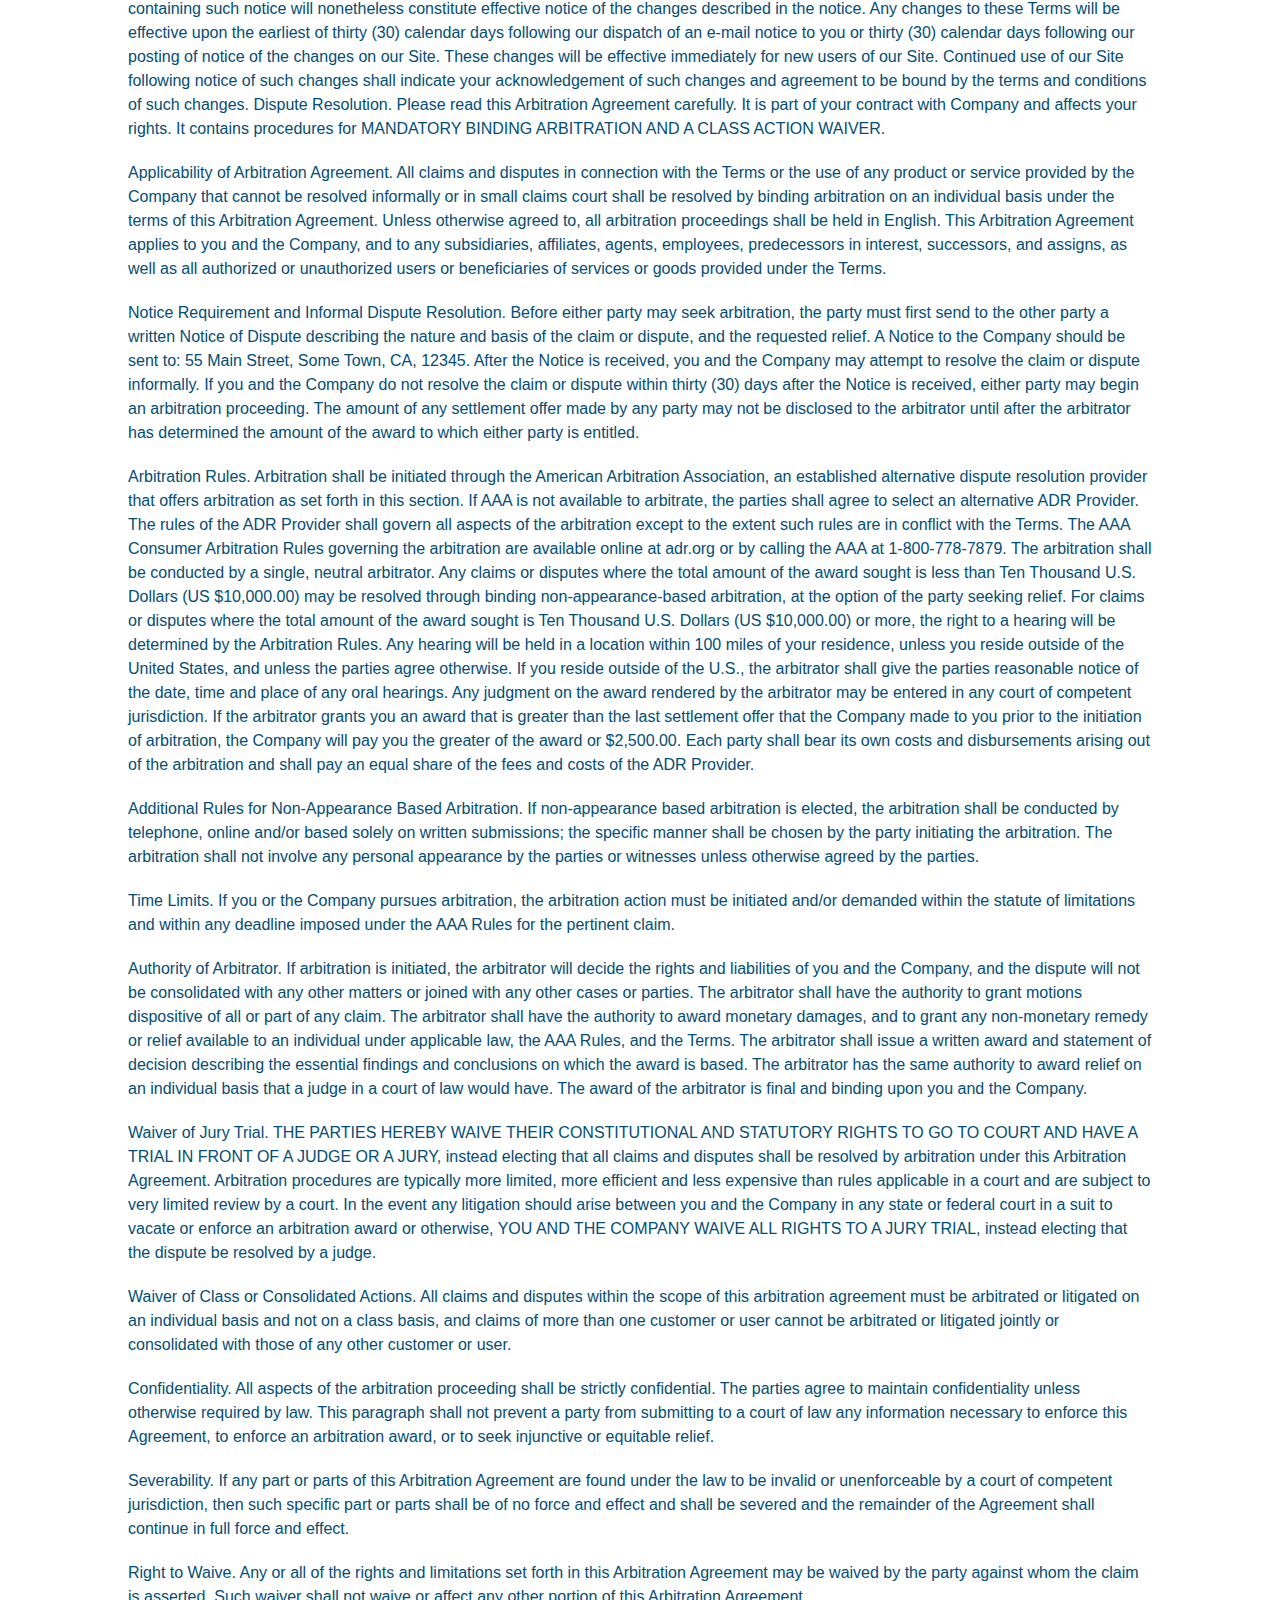
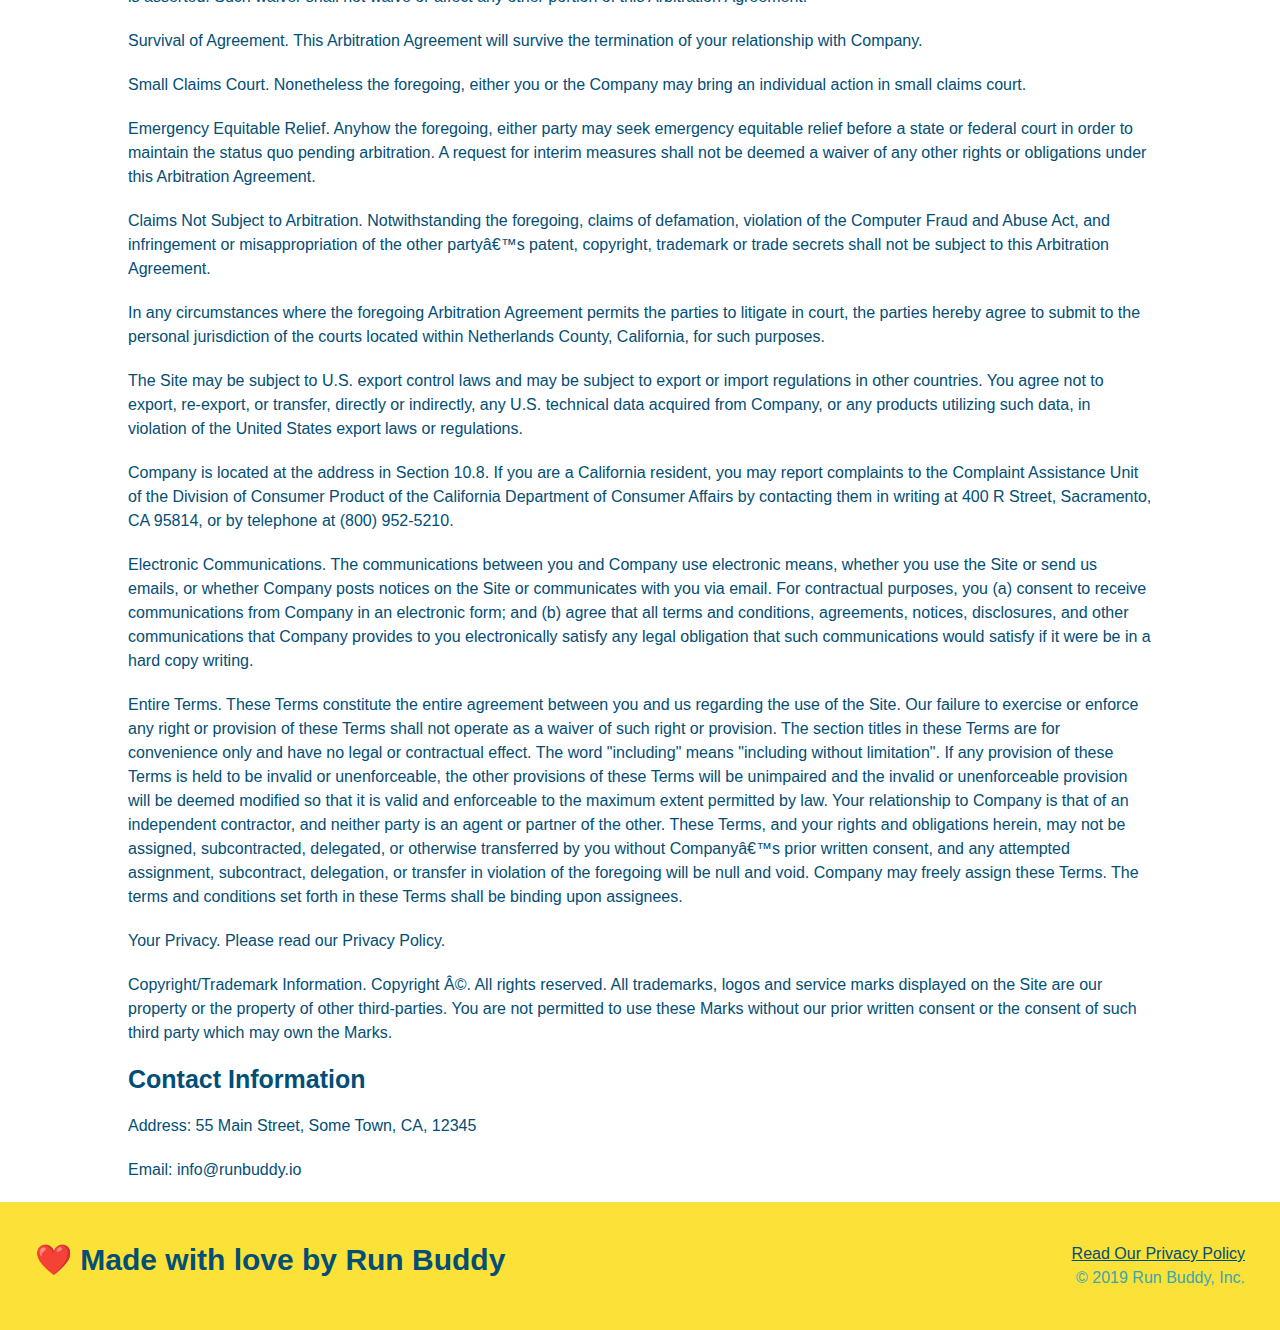
==== commit 4b2659b4: "start of mediaqueries" ====
--- a/privacy-policy.html
+++ b/privacy-policy.html
@@ -3,6 +3,7 @@
     <head>
         <meta charset="UTF-8" />
         <title>Privacy Policy - Run Buddy</title>
+        <meta name="viewport" content="width=device-width, initial-scale=1.0" />
 
     <link rel="stylesheet" href="./assets/css/style.css">
     
--- a/assets/css/style.css
+++ b/assets/css/style.css
@@ -13,7 +13,10 @@
 /* apply styles to <header> */
 header {
    padding: 20px 35px;
-   background-color: #39a6b2;    
+   background-color: #39a6b2;   
+   display: flex; 
+   justify-content: space-between;
+   flex-wrap: wrap;
 }
 
 header h1 {
@@ -21,7 +24,6 @@
     font-size: 36px;
     color: #fce138;
     margin: 0;
-    display: inline;
 }
 
 header a {
@@ -30,35 +32,39 @@
 }
 
 header nav{
-    float: right;
-    margin: 7px;
-}
-
-header nav ul li {
-    display: inline;
+    margin: 7px 0;
+}
+
+header nav ul {
+    display: flex;
+    flex-wrap: wrap;
+    justify-content: space-between;
+    align-items: center;    
+    list-style-type: none;
 }
 
 header nav ul li a {
-    margin: 0 30px;
+    padding: 10px 15px;
     font-weight: lighter;
-    font-size: 22px;
+    font-size: 1.55vw;
 }
 
 footer {
     background: #fce138;
     width: 100%;
     padding: 40px 35px;
+    display: flex;
+    justify-content: space-between;
+    flex-wrap: wrap;
 }
 
 footer h2 {
-    display: inline;
     color: #024e76;
     font-size: 30px;
     margin: 0;
 }
 
 footer div {
-    float: right;
     line-height: 1.5;
     text-align: right;
 }
@@ -75,10 +81,27 @@
 /* hero style start*/
 .hero {
     background-image: url("../images/hero-bg.jpg");
-    height: 600px;
     background-size: cover;
     background-position: center;
-    position: relative;
+    display: flex;
+    justify-content: center;
+    flex-wrap: wrap;
+    align-items: flex-start;
+}
+
+.hero-cta {
+    width: 35%;
+    text-align: right;
+    margin: 3.5%;
+    color: #fff;
+    font-size: 18px;
+    line-height: 1.2;
+}
+
+.hero-cta h2 {
+    font-style: italic;
+    font-size: 55px;
+    color: #fce138;
 }
 
 /* hero form style */
@@ -87,11 +110,9 @@
     border: 3px solid #024e76;
     background-color: #fce138;
     padding: 20px;
-    width: 500px;
-    color: #024e76;
-    position: absolute;
-    bottom: 120px;
-    right: 140px;
+    color: #024e76;
+    width: 40%;
+    margin: 3.5%;
 }
 
 .hero-form h3 {
@@ -125,12 +146,13 @@
 }
 
 .section-title {
-    font-size: 55px;
-    color: #024e76;
-    margin-bottom: 35px;
-    padding: 0 100px 20px 100px;
-    display: inline-block;
+    font-size: 48px;
+    color: #024e76;
     border-bottom: 3px solid;
+    padding-bottom: 20px;
+    text-align: center;
+    margin: 0 auto 35px auto;
+    width: 50%;
 }
 
 .primary-border{
@@ -139,10 +161,6 @@
 
 .secondary-border {
     border-color: #39a6b2;
-}
-
-.intro {
-    text-align: center;
 }
 
 .intro p {
@@ -151,58 +169,83 @@
     width: 80%;
     font-size: 20px;
     margin: 0 auto;
+    text-align: center;
+}
+
+.step {
+    margin: 50px auto;
+    padding-bottom: 50px;
+    width: 80%;
+    border-bottom: 1px solid #39a6b2;
+    display: flex;
+    flex-wrap: wrap;
+    align-items: center;
+    justify-content: space-between;
 }
 
 .steps {
-    text-align: center;
     background: #fce138;
 }
 
-.steps div {
-    margin-bottom: 80px;
-}
-
-.steps img {
-    width: 15%;
-    margin: 10px 0;
-}
-
-.steps h3 {
+.step h3 {
     color: #024e76;
     font-size: 46px;
-    margin-top: 10px;
-}
-
-.steps p {
+    flex: 1 30%;
+}
+
+.step-text p {
     color: #39a6b2;
-    font-size: 23px;
-}
-
-.steps span{
-    font-size: 38px;
+    font-size: 18px;
+}
+
+.step-text h4 {
+    font-size: 26px;
+    line-height: 1.5;
+    color: #024e76;
+}
+
+.step-info {
+    flex: 2 70%;
+    display: flex;
+    flex-wrap: wrap;
+    align-items: center;
+}
+
+.step-img {
+    flex: 1 12%;
+    margin-right: 20px;
+}
+
+.step text {
+    flex: 12;
+}
+
+.step-img img {
+    max-width: 100%;
 }
 
 .trainers {
-    text-align: center;
+    width: 100%;
+    margin: 0 auto;
+    display: flex;
+    flex-wrap: wrap;
+    justify-content: space-around;
 }
 
 .trainer {
-    width: 900px;
-    margin: 0 auto 30px auto;
+    margin: 20px;
     background: #024e76;
     color: #fce138;
-    overflow: auto;
+    flex: 1;
 }
 
 .trainer img {
-    width: 35%;
-    float: left;
+    width: 100%;
 }
 
 .trainer-bio {
-    padding: 35px;
-    float: left;
-    width: 65%;
+    padding: 25px;
+    line-height: 1.3;
 }
 
 .text-left {
@@ -213,24 +256,26 @@
     text-align: right;
 }
 
+.flex-row {
+    display: flex;
+}
+
 .trainer-bio h3 {
-    font-size: 32px;
-    margin-bottom: 8px;
+    font-size: 28px;
 }
 
 .trainer-bio h4 {
     font-weight: lighter;
-    font-size: 26px;
-    margin-bottom: 25px;
+    font-size: 22px;
+    margin-bottom: 15px;
 }
 
 .trainer-bio p {
     font-size: 17px;
-    line-height: 1.3;
+
 }
 
 .contact{
-    text-align: center;
     background: #024e76;
 }
 
@@ -240,15 +285,9 @@
 
 .contact-info iframe {
     width: 400px;
-    height: 400px;
 }
 
 .contact-info div {
-    width: 410px;
-    display: inline-block;  
-    vertical-align: top;
-    text-align: left;
-    margin: 30px 0 0 60px;
     color: white;
 }
 
@@ -260,7 +299,7 @@
 .contact-info p, .contact-info address {
     margin: 20px 0;
     line-height: 1.5;
-    font-size: 20px;
+    font-size: 16px;
     font-style: normal;
 
 }
@@ -268,3 +307,48 @@
 .contact-info a {
     color: #fce138;
 }
+
+.contact-info {
+    display: flex;
+    justify-content: space-between;
+    flex-wrap: wrap;
+}
+
+.contact-info > * {
+    flex: 1;
+    margin: 15px;
+}
+
+.contact-form input , .contact-form textarea {
+    border: 1px solid #024e76;
+    display: block;
+    padding: 7px 15px;
+    font-size: 16px;
+    color: #024e76;
+    width: 100%;
+    margin-bottom: 15px;
+    margin-top: 5px;
+}
+
+.contact-form button{
+    width: 100%;
+    border: none;
+    background: #fce138;
+    color: #024e76;
+    text-align: center;
+    padding: 15px 0;
+    font-size: 16px;
+}
+
+@media screen and (max-width: 980px) {
+
+}
+
+@media screen and (max-width: 768px) {
+
+    }
+}
+
+@media screen and (max-width: 575px) {
+
+}